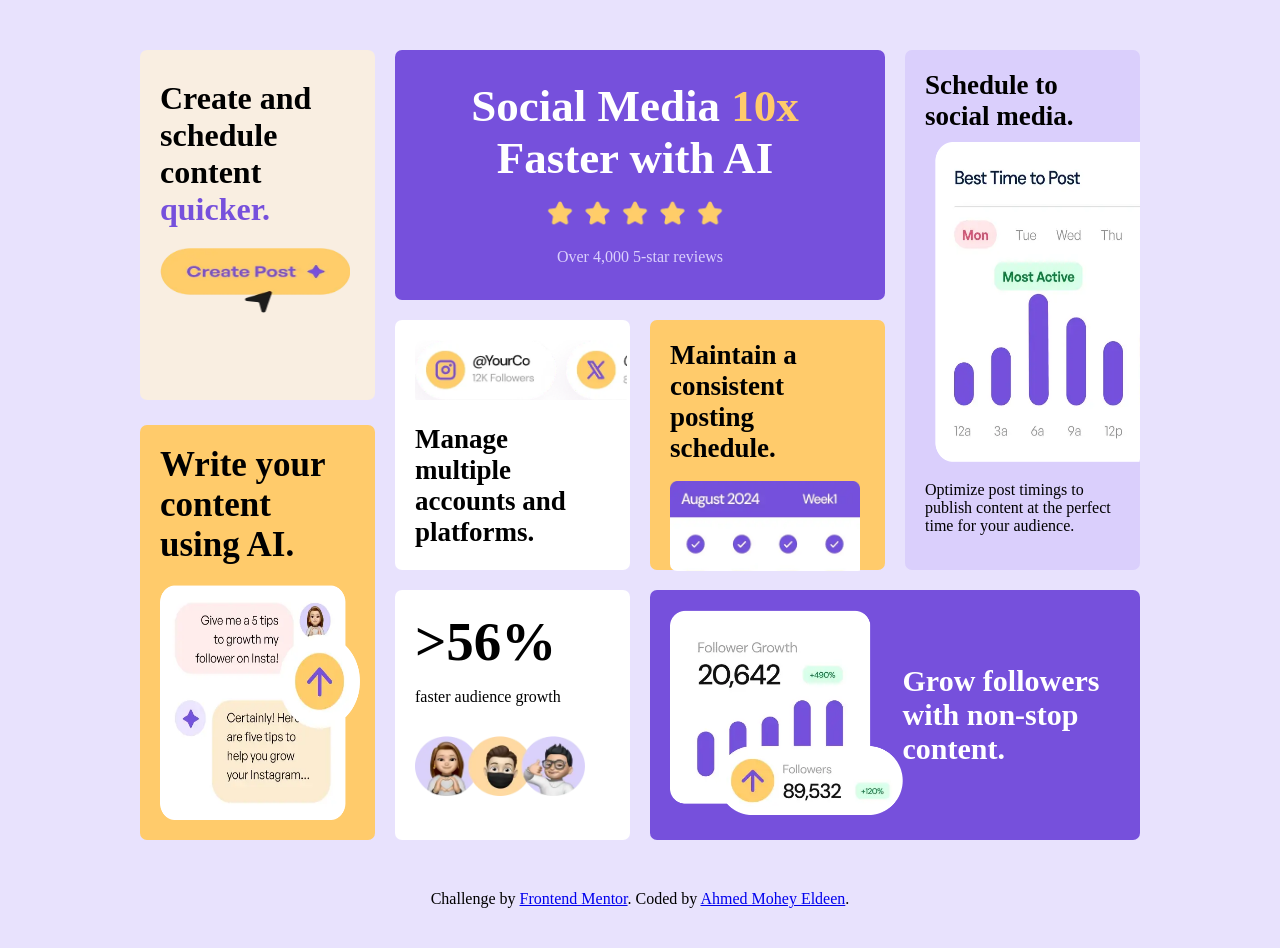
==== Task 01/index.html @ 666150a3 "Add files via upload" ====
<!DOCTYPE html>
<html lang="en">
<head>
  <meta charset="UTF-8">
  <meta name="viewport" content="width=device-width, initial-scale=1.0"> <!-- displays site properly based on user's device -->

  <link rel="icon" type="image/png" sizes="32x32" href="./assets/images/favicon-32x32.png">
  
  <title>Frontend Mentor | Bento grid</title>
  <link rel="stylesheet" href="index.css">

  
</head>
<body>
  <div class="page">
    <div class="one">
      <h1>Social Media <span>10x</span> Faster with AI</h1>
      <img src="assets/images/illustration-five-stars.webp">
      <p>Over 4,000 5-star reviews</p>
    </div>
    <div class="two">
      <div class="image"><img src="assets/images/illustration-multiple-platforms.webp"></div>
      <h3>Manage multiple accounts and platforms.</h3>
    </div>
    <div class="three">
      <h3>Maintain a consistent posting schedule.</h3>
      <div class="image"><img src="assets/images/illustration-consistent-schedule.webp" alt=""></div>
    </div>
    <div class="four">
      <h3>Schedule to social media.</h3>
      <div class="image"><img src="assets/images/illustration-schedule-posts.webp">
      </div>
      <p>Optimize post timings to publish content at the perfect time for your audience.</p>
    </div>
    <div class="five">
      <img src="assets/images/illustration-grow-followers.webp">
      <h3>Grow followers with non-stop content.</h3>
    </div>
    <div class="six">
      <h1>>56%</h1>
      <p>faster audience growth</p>
      <img src="assets/images/illustration-audience-growth.webp" alt="">
    </div>
    <div class="seven">
      <h1>Create and schedule content <span>quicker.</span></h1>
      <img src="assets/images/illustration-create-post.webp" alt="">
    </div>
    <div class="eight">
      <h1>Write your content using AI.</h1>
      <img src="assets/images/illustration-ai-content.webp">
    </div>
  </div>
  
  <div class="attribution">
    Challenge by <a href="https://www.frontendmentor.io?ref=challenge">Frontend Mentor</a>. 
    Coded by <a href="https://github.com/Ahmed-Mohey-Eldeen/Frontend-Mentor">Ahmed Mohey Eldeen</a>.
  </div>
</body>
</html>
---- Task 01/index.css ----
* {
    padding: 0;
    margin: 0;
}

body {
    background-color: hsl(254deg 89.33% 94.01%);
}

.page {
    margin-left: auto;
    margin-right: auto;
    margin-top: 30px;
    width: 1000px;
    height: 800px;
    display: grid;
    grid-template-columns: repeat(4, 235px);
    grid-template-rows: repeat(3, 250px);
    gap: 20px 20px;
}

div {
    padding: 20px;
    border-radius: 7px;
}

h3 {
    font-size: 27px;
}

.image {
    padding: 0px;
    overflow: hidden;
}

.one {
    grid-column: 2 / 4;
    grid-row: 1 / 2;
    background-color: hsl(256, 67%, 59%);
}

.one h1 {
    color: hsl(0, 0%, 100%);
    text-align: center;
    margin-top: 10px;
    margin-left: 20px;
    width: 400px;
    font-size: 45px;
}

.one span {
    color: hsl(39, 100%, 71%);
}

.one img {
    width: 180px;
    height: 30px;
    margin-top: 15px;
    margin-left: 130px;
}

.one p {
    margin-top: 15px;
    color: hsl(254, 88%, 90%);
    text-align: center;
}

.two {
    grid-column: 2 / 3;
    grid-row: 2 / 3;
    background-color: hsl(0, 0%, 100%);
}

.two h3 {
    margin-top: 20px;
}

.two .image {
    width: 212px;
}

.two img {
    width: 290px;
    height: 60px;
}

.three {
    grid-column: 3 / 4;
    grid-row: 2 / 3;
    background-color: hsl(39, 100%, 71%);
}

.three .image {
    height: 105px;
    margin-top: 2px;
}

.three img {
    width: 190px;
    height: 150px;
    margin-top: 15px;
}

.four {
    grid-column: 4 / 5;
    grid-row: 1 / 3;
    background-color: hsl(254, 88%, 90%);
}

.four img {
    width: 320px;
    height: 320px;
    margin-left: 10px;
    margin-top: 10px;
}

.four .image {
    width: 215px;
}

.four p {
    margin-top: 15px;
}

.five {
    grid-column: 3 / 5;
    grid-row: 3 / 4;
    background-color: hsl(256, 67%, 59%);
    display: flex;
}

.five img {
    width: 410px;
    height: 205px;
}

.five h3 {
    color: hsl(0, 0%, 100%);
    display: flex;
    align-items: center;
    font-size: 30px;
}

.six {
    grid-column: 2 / 3;
    grid-row: 3 / 4;
    background-color: hsl(0, 0%, 100%);
}

.six h1 {
    font-size: 55px;
}

.six p {
    margin-top: 15px;
}

.six img {
    margin-top: 30px;
    width: 170px;
    height: 60px;
}

.seven {
    grid-column: 1 / 2;
    grid-row: 1 / 2;
    background-color: hsl(31, 66%, 93%);
    height: 310px;
}

.seven h1 {
    margin-top: 10px;
}

.seven img {
    margin-top: 20px;
    width: 190px;
    height: 70px;
}

.seven span {
    color: hsl(256, 67%, 59%);
}

.eight {
    grid-column: 1 / 2;
    grid-row: 2 / 4;
    background-color: hsl(39, 100%, 71%);
    margin-top: 105px;
}

.eight h1 {
    font-size: 35px;
}

.eight img {
    margin-top: 20px;
    width: 200px;
    height: 235px;
}

.attribution {
    text-align: center;
    margin-bottom: 20px;
}

@media (max-width: 375px) {
    .page {
        width: 300px;
        height: 2455px;
        display: block;
    }
    div {
        width: 290px;
    }
    .one {
        width: 290px;
    }
    .one h1 {
        width: 285px;
        margin-left: 0px;
    }
    .one img {
        margin-left: 55px;
    }
    .two {
        margin-top: 20px;
    }
    .two h3 {
        font-size: 25px;
    }
    .two .image {
        width: 290px;
    }
    .three {
        margin-top: 20px;
        height: 189px;
    }
    .three .image {
        height: 145px;
    }
    .three img {
        width: 230px;
    }
    .four {
        margin-top: 20px;
    }
    .four img {
        width: 300px;
        margin-left: 0;
    }
    .four .image {
        width: 300px;
    }
    .four p {
        text-align: center;
        font-size: 21px;
    }
    .five {
        margin-top: 20px;
        display: block;
    }
    .five img {
        width: 260px;
        height: 155px;
        margin-left: 15px;
    }
    .five h3 {
        text-align: center;
        font-size: 35px;
    }
    .six {
        margin-top: 20px;
    }
    .six p {
        font-size: 20px;
    }
    .seven {
        margin-top: 20px;
        height: 175px;
    }
    
    .seven h1 {
        margin-top: 10px;
    }
    
    .seven img {
        margin-top: 20px;
        width: 190px;
        height: 70px;
    }
    
    .seven span {
        color: hsl(256, 67%, 59%);
    }
    
    .eight {
        margin-top: 20px;
    }
    
    .eight h1 {
        font-size: 35px;
    }
    
    .eight img {
        margin-top: 20px;
        width: 200px;
        height: 235px;
    }
    
}
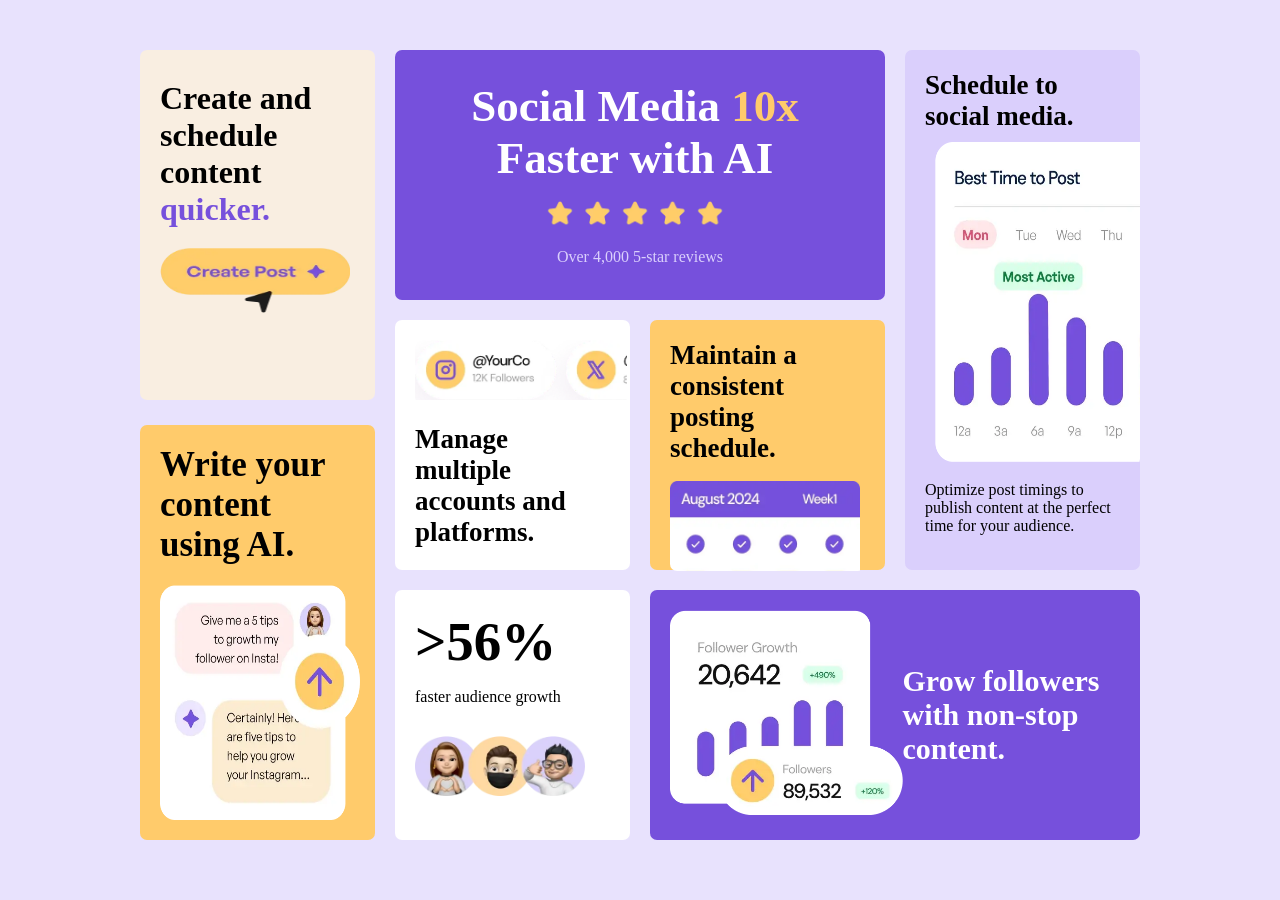
==== commit dcd4490c: "Add files via upload" ====
--- a/Task 01/index.html
+++ b/Task 01/index.html
@@ -50,10 +50,5 @@
       <img src="assets/images/illustration-ai-content.webp">
     </div>
   </div>
-  
-  <div class="attribution">
-    Challenge by <a href="https://www.frontendmentor.io?ref=challenge">Frontend Mentor</a>. 
-    Coded by <a href="https://github.com/Ahmed-Mohey-Eldeen/Frontend-Mentor">Ahmed Mohey Eldeen</a>.
-  </div>
 </body>
 </html>
--- a/Task 01/index.css
+++ b/Task 01/index.css
@@ -199,11 +199,6 @@
     height: 235px;
 }
 
-.attribution {
-    text-align: center;
-    margin-bottom: 20px;
-}
-
 @media (max-width: 375px) {
     .page {
         width: 300px;
